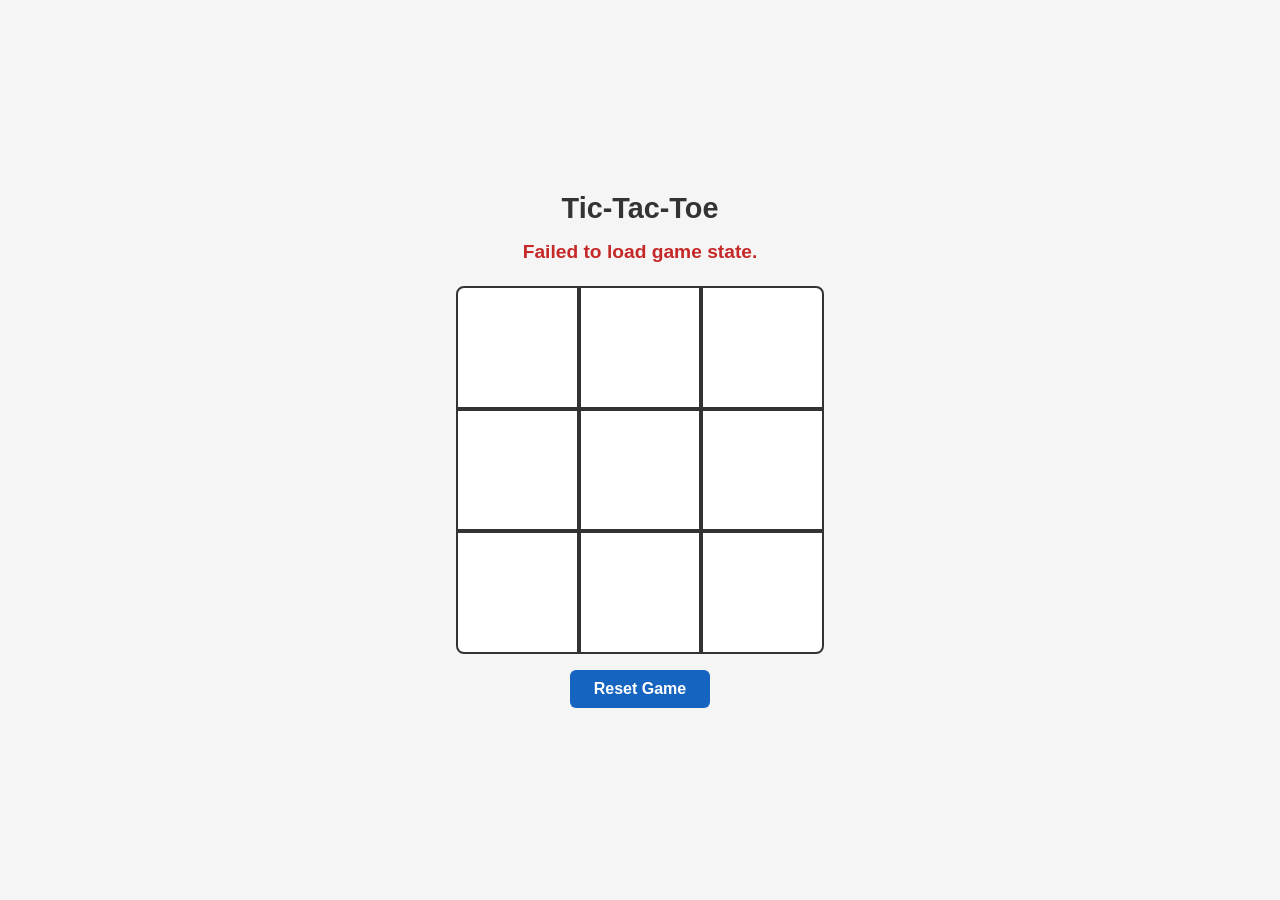
==== index.html @ e003f846 "second eval" ====
<!DOCTYPE html>
<html lang="en">
<head>
<meta charset="UTF-8">
<meta name="viewport" content="width=device-width, initial-scale=1.0">
<title>Tic Tac Toe</title>
<style>
  *, *::before, *::after { box-sizing: border-box; }
  body {
    font-family: -apple-system, BlinkMacSystemFont, "Segoe UI", Roboto, Helvetica, Arial, sans-serif;
    margin: 0;
    min-height: 100vh;
    display: flex;
    justify-content: center;
    align-items: center;
    background: #f5f5f5;
    color: #333;
  }
  .container {
    text-align: center;
    padding: 16px;
    max-width: 400px;
    width: 100%;
  }
  h1 {
    font-size: 1.8rem;
    margin: 0 0 16px 0;
  }
  #status {
    font-size: 1.2rem;
    margin-bottom: 16px;
    min-height: 1.5em;
    font-weight: 600;
  }
  #status.win { color: #2e7d32; }
  #status.draw { color: #e65100; }
  #status.error { color: #c62828; }
  .board {
    display: grid;
    grid-template-columns: repeat(3, 1fr);
    gap: 4px;
    background: #333;
    border: 2px solid #333;
    border-radius: 8px;
    overflow: hidden;
    margin-bottom: 16px;
  }
  .cell {
    aspect-ratio: 1;
    display: flex;
    align-items: center;
    justify-content: center;
    font-size: 2.5rem;
    font-weight: bold;
    background: #fff;
    border: none;
    cursor: pointer;
    transition: background 0.15s;
    padding: 0;
    color: #333;
    -webkit-tap-highlight-color: transparent;
  }
  .cell:hover:not(.taken):not(.game-over) { background: #e3f2fd; }
  .cell:active:not(.taken):not(.game-over) { background: #bbdefb; }
  .cell.taken { cursor: default; }
  .cell.game-over { cursor: default; }
  .cell.x { color: #1565c0; }
  .cell.o { color: #c62828; }
  #reset-btn {
    font-size: 1rem;
    padding: 10px 24px;
    background: #1565c0;
    color: #fff;
    border: none;
    border-radius: 6px;
    cursor: pointer;
    font-weight: 600;
    transition: background 0.15s;
  }
  #reset-btn:hover { background: #0d47a1; }
  #reset-btn:focus { outline: 2px solid #90caf9; }
  @media (max-width: 400px) {
    .cell { font-size: 2rem; }
    h1 { font-size: 1.5rem; }
  }
</style>
</head>
<body>
<div class="container">
  <h1>Tic-Tac-Toe</h1>
  <div id="status">Loading...</div>
  <div class="board" id="board">
    <button class="cell" data-index="0"></button>
    <button class="cell" data-index="1"></button>
    <button class="cell" data-index="2"></button>
    <button class="cell" data-index="3"></button>
    <button class="cell" data-index="4"></button>
    <button class="cell" data-index="5"></button>
    <button class="cell" data-index="6"></button>
    <button class="cell" data-index="7"></button>
    <button class="cell" data-index="8"></button>
  </div>
  <button id="reset-btn">Reset Game</button>
</div>
<script>
  const API_BASE = '';
  const cells = document.querySelectorAll('.cell');
  const statusEl = document.getElementById('status');
  const resetBtn = document.getElementById('reset-btn');
  let currentGameOver = false;

  async function fetchState() {
    try {
      const res = await fetch(API_BASE + '/state');
      if (!res.ok) throw new Error('HTTP ' + res.status);
      const state = await res.json();
      renderBoard(state);
    } catch (err) {
      statusEl.textContent = 'Failed to load game state.';
      statusEl.className = 'error';
    }
  }

  function renderBoard(state) {
    for (let i = 0; i < 9; i++) {
      const cell = cells[i];
      const row = Math.floor(i / 3);
      const col = i % 3;
      const mark = (state.board[row][col]).trim();
      cell.textContent = mark || '';
      cell.className = 'cell';
      if (mark) {
        cell.classList.add('taken');
        cell.classList.add(mark === 'X' ? 'x' : 'o');
      }
      if (state.gameOver) cell.classList.add('game-over');
    }

    currentGameOver = state.gameOver;

    if (state.winner) {
      statusEl.textContent = 'Player ' + state.winner + ' wins!';
      statusEl.className = 'win';
    } else if (state.gameOver) {
      statusEl.textContent = 'The game is a draw.';
      statusEl.className = 'draw';
    } else {
      statusEl.textContent = "Player " + state.currentPlayer + "'s turn";
      statusEl.className = '';
    }
  }

  async function makeMove(index) {
    if (currentGameOver) return;
    try {
      const res = await fetch(API_BASE + '/move', {
        method: 'POST',
        headers: { 'Content-Type': 'application/json' },
        body: JSON.stringify({ cell: index })
      });
      const state = await res.json();
      renderBoard(state);
      if (!res.ok) {
        if (state.error) {
          statusEl.textContent = state.error;
        } else {
          statusEl.textContent = 'Invalid move';
        }
        statusEl.className = 'error';
      }
    } catch (err) {
      statusEl.textContent = 'Network error.';
      statusEl.className = 'error';
    }
  }

  async function resetGame() {
    try {
      const res = await fetch(API_BASE + '/reset', { method: 'POST' });
      const state = await res.json();
      renderBoard(state);
    } catch (err) {
      statusEl.textContent = 'Failed to reset game.';
      statusEl.className = 'error';
    }
  }

  cells.forEach(function(cell) {
    cell.addEventListener('click', function() {
      var index = parseInt(cell.dataset.index);
      makeMove(index);
    });
  });

  resetBtn.addEventListener('click', resetGame);

  // Load initial state
  fetchState();
</script>
</body>
</html>
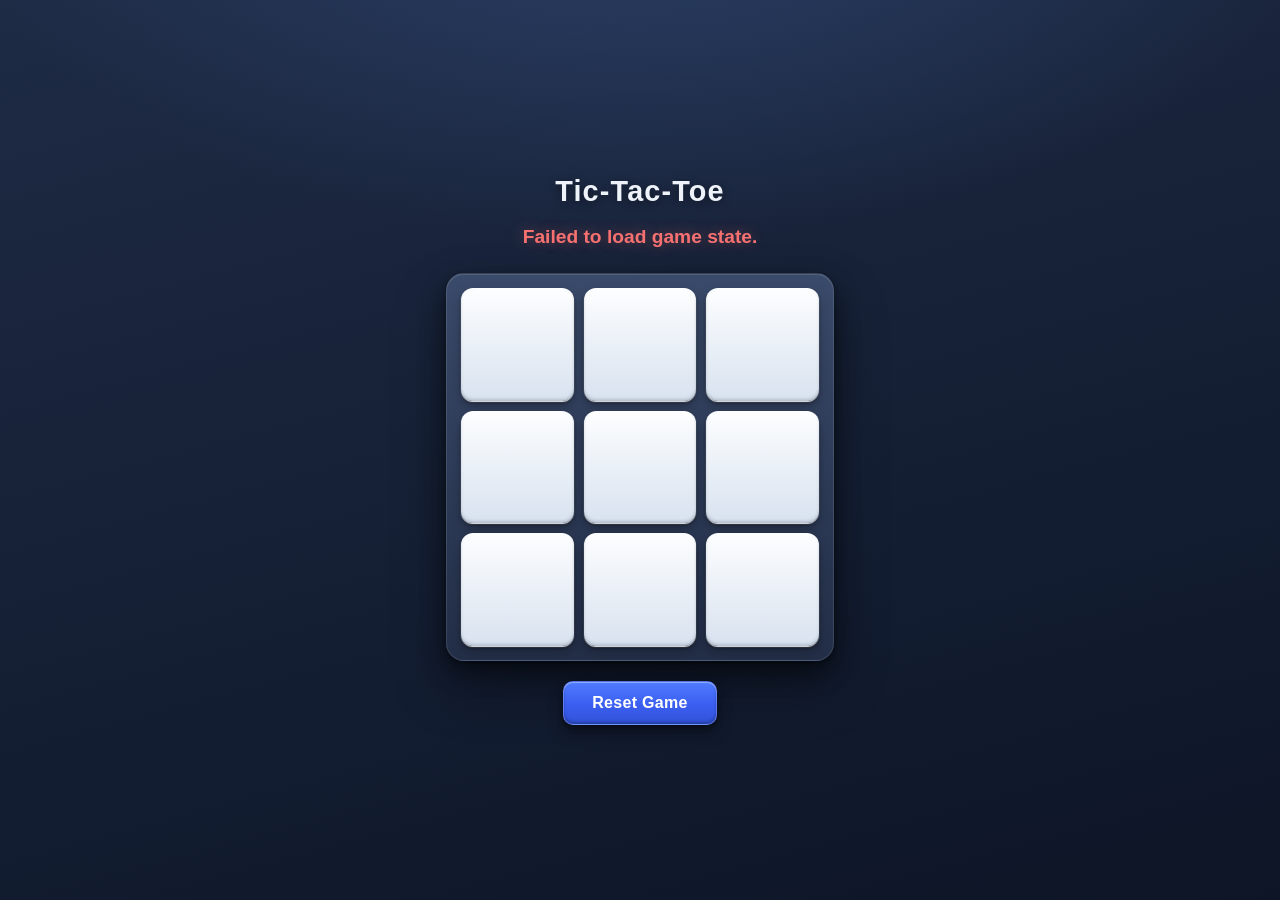
==== commit 2a54fe3d: "third" ====
--- a/index.html
+++ b/index.html
@@ -4,86 +4,7 @@
 <meta charset="UTF-8">
 <meta name="viewport" content="width=device-width, initial-scale=1.0">
 <title>Tic Tac Toe</title>
-<style>
-  *, *::before, *::after { box-sizing: border-box; }
-  body {
-    font-family: -apple-system, BlinkMacSystemFont, "Segoe UI", Roboto, Helvetica, Arial, sans-serif;
-    margin: 0;
-    min-height: 100vh;
-    display: flex;
-    justify-content: center;
-    align-items: center;
-    background: #f5f5f5;
-    color: #333;
-  }
-  .container {
-    text-align: center;
-    padding: 16px;
-    max-width: 400px;
-    width: 100%;
-  }
-  h1 {
-    font-size: 1.8rem;
-    margin: 0 0 16px 0;
-  }
-  #status {
-    font-size: 1.2rem;
-    margin-bottom: 16px;
-    min-height: 1.5em;
-    font-weight: 600;
-  }
-  #status.win { color: #2e7d32; }
-  #status.draw { color: #e65100; }
-  #status.error { color: #c62828; }
-  .board {
-    display: grid;
-    grid-template-columns: repeat(3, 1fr);
-    gap: 4px;
-    background: #333;
-    border: 2px solid #333;
-    border-radius: 8px;
-    overflow: hidden;
-    margin-bottom: 16px;
-  }
-  .cell {
-    aspect-ratio: 1;
-    display: flex;
-    align-items: center;
-    justify-content: center;
-    font-size: 2.5rem;
-    font-weight: bold;
-    background: #fff;
-    border: none;
-    cursor: pointer;
-    transition: background 0.15s;
-    padding: 0;
-    color: #333;
-    -webkit-tap-highlight-color: transparent;
-  }
-  .cell:hover:not(.taken):not(.game-over) { background: #e3f2fd; }
-  .cell:active:not(.taken):not(.game-over) { background: #bbdefb; }
-  .cell.taken { cursor: default; }
-  .cell.game-over { cursor: default; }
-  .cell.x { color: #1565c0; }
-  .cell.o { color: #c62828; }
-  #reset-btn {
-    font-size: 1rem;
-    padding: 10px 24px;
-    background: #1565c0;
-    color: #fff;
-    border: none;
-    border-radius: 6px;
-    cursor: pointer;
-    font-weight: 600;
-    transition: background 0.15s;
-  }
-  #reset-btn:hover { background: #0d47a1; }
-  #reset-btn:focus { outline: 2px solid #90caf9; }
-  @media (max-width: 400px) {
-    .cell { font-size: 2rem; }
-    h1 { font-size: 1.5rem; }
-  }
-</style>
+<link rel="stylesheet" href="style.css">
 </head>
 <body>
 <div class="container">
--- a/style.css
+++ b/style.css
@@ -0,0 +1,184 @@
+:root {
+  --bg-1: #0d1526;
+  --bg-2: #1e2b45;
+  --panel-1: #3a4a6a;
+  --panel-2: #232f48;
+  --cell-top: #fdfeff;
+  --cell-bottom: #d8e2ef;
+  --ink: #eef2f9;
+  --dim: #9fb0c9;
+  --x-color: #1d4ed8;
+  --o-color: #e11d48;
+  --win: #4ade80;
+  --draw: #fbbf24;
+  --error: #f87171;
+  --accent: #60a5fa;
+  --raised-shadow: 0 1px 1px rgba(255, 255, 255, 0.9), inset 0 -2px 3px rgba(31, 45, 70, 0.18), 0 2px 3px rgba(0, 0, 0, 0.4), 0 6px 12px rgba(0, 0, 0, 0.25);
+  --sunk-shadow: inset 0 2px 4px rgba(31, 45, 70, 0.22), inset 0 -1px 1px rgba(255, 255, 255, 0.55), 0 1px 2px rgba(0, 0, 0, 0.3);
+}
+
+*, *::before, *::after { box-sizing: border-box; }
+body {
+  font-family: -apple-system, BlinkMacSystemFont, "Segoe UI", Roboto, Helvetica, Arial, sans-serif;
+  margin: 0;
+  min-height: 100vh;
+  display: flex;
+  justify-content: center;
+  align-items: center;
+  padding: 16px;
+  background:
+    radial-gradient(1100px 560px at 50% -12%, #2b3f66 0%, rgba(43, 63, 102, 0) 62%),
+    linear-gradient(165deg, var(--bg-2) 0%, var(--bg-1) 100%);
+  color: var(--ink);
+}
+
+.container {
+  text-align: center;
+  padding: 16px;
+  max-width: 420px;
+  width: 100%;
+}
+
+h1 {
+  font-size: 1.8rem;
+  margin: 0 0 18px 0;
+  letter-spacing: 0.04em;
+  text-shadow: 0 2px 10px rgba(0, 0, 0, 0.45);
+}
+
+#status {
+  font-size: 1.2rem;
+  margin-bottom: 18px;
+  min-height: 1.5em;
+  font-weight: 600;
+  color: var(--ink);
+}
+#status.win { color: var(--win); text-shadow: 0 0 14px rgba(74, 222, 128, 0.35); }
+#status.draw { color: var(--draw); text-shadow: 0 0 14px rgba(251, 191, 36, 0.35); }
+#status.error { color: var(--error); text-shadow: 0 0 14px rgba(248, 113, 113, 0.4); }
+
+.board {
+  display: grid;
+  grid-template-columns: repeat(3, 1fr);
+  gap: 10px;
+  padding: 14px;
+  margin-bottom: 20px;
+  background: linear-gradient(180deg, var(--panel-1) 0%, var(--panel-2) 100%);
+  border: 1px solid rgba(255, 255, 255, 0.1);
+  border-radius: 18px;
+  box-shadow:
+    inset 0 1px 0 rgba(255, 255, 255, 0.12),
+    0 2px 4px rgba(0, 0, 0, 0.35),
+    0 10px 24px rgba(0, 0, 0, 0.45),
+    0 26px 52px rgba(0, 0, 0, 0.35);
+}
+
+.cell {
+  aspect-ratio: 1;
+  display: flex;
+  align-items: center;
+  justify-content: center;
+  font-size: 2.6rem;
+  font-weight: bold;
+  background: linear-gradient(180deg, var(--cell-top) 0%, var(--cell-bottom) 100%);
+  border: none;
+  border-radius: 12px;
+  cursor: pointer;
+  padding: 0;
+  color: #1c2a42;
+  -webkit-tap-highlight-color: transparent;
+  box-shadow: var(--raised-shadow);
+  transform: translateY(0);
+  transition: transform 0.12s ease, box-shadow 0.12s ease, background 0.12s ease;
+}
+
+.cell:hover:not(.taken):not(.game-over) {
+  background: linear-gradient(180deg, #ffffff 0%, #e9effa 100%);
+  transform: translateY(-2px);
+  box-shadow:
+    inset 0 1px 1px rgba(255, 255, 255, 0.95),
+    inset 0 -2px 3px rgba(31, 45, 70, 0.14),
+    0 3px 4px rgba(0, 0, 0, 0.42),
+    0 10px 18px rgba(0, 0, 0, 0.3);
+}
+
+.cell:active:not(.taken):not(.game-over) {
+  transform: translateY(1px);
+  box-shadow: var(--sunk-shadow);
+}
+
+.cell.taken {
+  cursor: default;
+  transform: translateY(1px);
+  box-shadow: var(--sunk-shadow);
+}
+
+.cell.game-over { cursor: default; }
+.cell.game-over:not(.taken) { opacity: 0.8; }
+
+.cell.x {
+  color: var(--x-color);
+  text-shadow: 0 1px 0 rgba(255, 255, 255, 0.7), 0 3px 8px rgba(29, 78, 216, 0.4);
+}
+.cell.o {
+  color: var(--o-color);
+  text-shadow: 0 1px 0 rgba(255, 255, 255, 0.7), 0 3px 8px rgba(225, 29, 72, 0.4);
+}
+
+#reset-btn {
+  font-size: 1rem;
+  padding: 12px 28px;
+  background: linear-gradient(180deg, #4f7cff 0%, #3b5ef0 55%, #3152d8 100%);
+  color: #fff;
+  border: 1px solid rgba(255, 255, 255, 0.18);
+  border-radius: 10px;
+  cursor: pointer;
+  font-weight: 600;
+  letter-spacing: 0.02em;
+  box-shadow:
+    inset 0 1px 0 rgba(255, 255, 255, 0.35),
+    inset 0 -2px 3px rgba(0, 0, 0, 0.25),
+    0 3px 6px rgba(0, 0, 0, 0.4),
+    0 8px 16px rgba(0, 0, 0, 0.3);
+  transform: translateY(0);
+  transition: transform 0.12s ease, box-shadow 0.12s ease, background 0.12s ease;
+}
+#reset-btn:hover {
+  background: linear-gradient(180deg, #5d86ff 0%, #4a6afa 55%, #3a5ae6 100%);
+  transform: translateY(-1px);
+  box-shadow:
+    inset 0 1px 0 rgba(255, 255, 255, 0.4),
+    inset 0 -2px 3px rgba(0, 0, 0, 0.22),
+    0 4px 8px rgba(0, 0, 0, 0.45),
+    0 12px 22px rgba(0, 0, 0, 0.32);
+}
+#reset-btn:active {
+  transform: translateY(1px);
+  box-shadow: inset 0 2px 5px rgba(0, 0, 0, 0.35), 0 1px 2px rgba(0, 0, 0, 0.4);
+}
+
+#reset-btn:focus { outline: 2px solid var(--accent); outline-offset: 2px; }
+.cell:focus-visible {
+  outline: 3px solid var(--accent);
+  outline-offset: 2px;
+  background: linear-gradient(180deg, #ffffff 0%, #e9effa 100%);
+}
+
+@media (max-width: 420px) {
+  .container { padding: 8px; }
+  .board { gap: 8px; padding: 10px; border-radius: 14px; }
+  .cell { font-size: 2rem; border-radius: 10px; }
+  h1 { font-size: 1.5rem; }
+}
+
+@media (prefers-reduced-motion: reduce) {
+  *, *::before, *::after {
+    transition-duration: 0.01ms !important;
+    animation-duration: 0.01ms !important;
+    animation-iteration-count: 1 !important;
+  }
+  .cell:hover:not(.taken):not(.game-over),
+  #reset-btn:hover {
+    transform: none;
+  }
+}
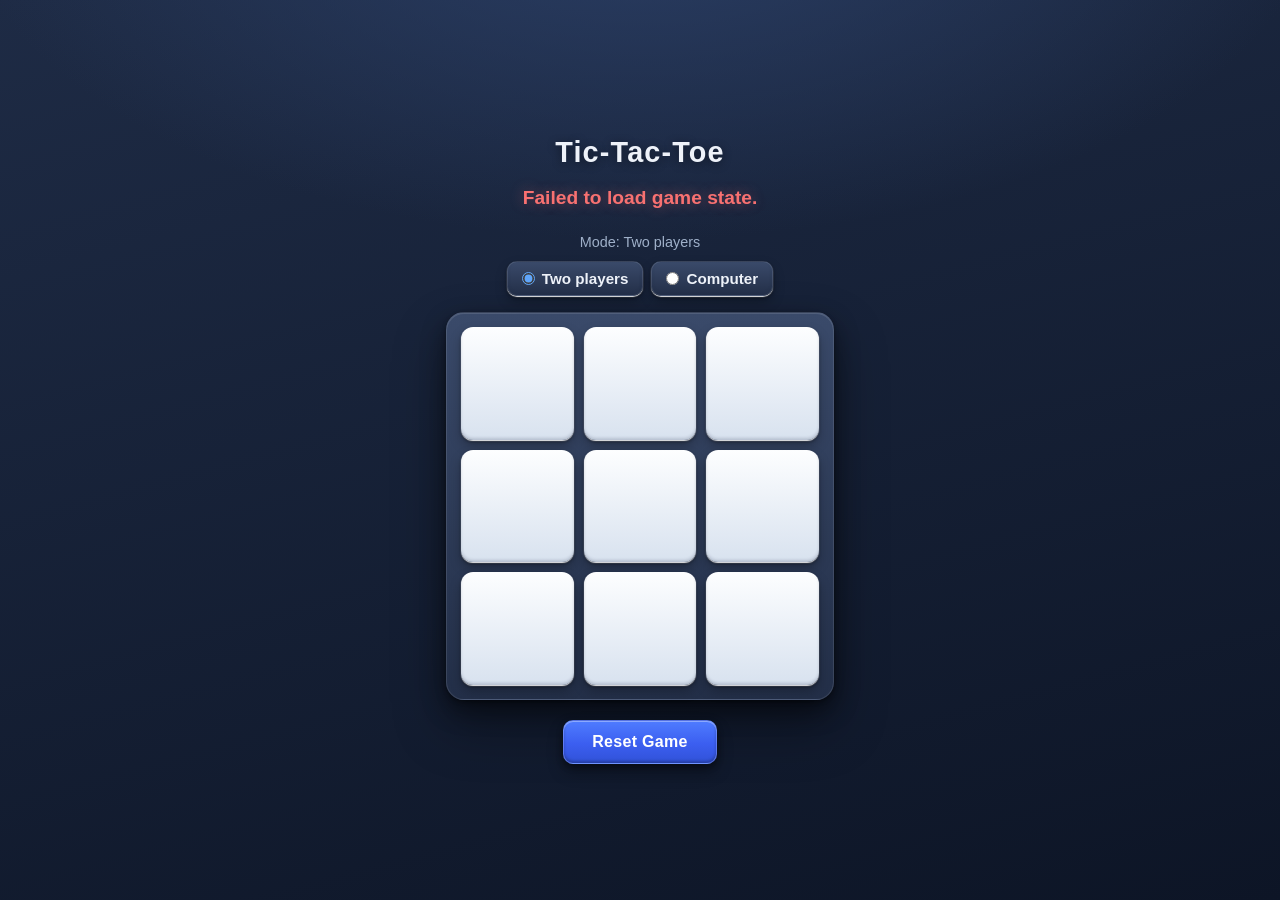
==== commit c98277eb: "fourth" ====
--- a/index.html
+++ b/index.html
@@ -10,6 +10,17 @@
 <div class="container">
   <h1>Tic-Tac-Toe</h1>
   <div id="status">Loading...</div>
+  <div id="mode-display">Mode: Two players</div>
+  <div class="mode-selector" id="mode-selector" role="radiogroup" aria-label="Game mode">
+    <label class="mode-option">
+      <input type="radio" name="mode" value="two-player" checked>
+      <span>Two players</span>
+    </label>
+    <label class="mode-option">
+      <input type="radio" name="mode" value="computer">
+      <span>Computer</span>
+    </label>
+  </div>
   <div class="board" id="board">
     <button class="cell" data-index="0"></button>
     <button class="cell" data-index="1"></button>
@@ -28,7 +39,11 @@
   const cells = document.querySelectorAll('.cell');
   const statusEl = document.getElementById('status');
   const resetBtn = document.getElementById('reset-btn');
+  const modeRadios = document.querySelectorAll('input[name="mode"]');
+  const modeDisplayEl = document.getElementById('mode-display');
   let currentGameOver = false;
+  let currentMode = 'two-player';
+  let moveInFlight = false;
 
   async function fetchState() {
     try {
@@ -59,6 +74,18 @@
 
     currentGameOver = state.gameOver;
 
+    // Sync the mode readout and selector with the server's active mode, so a
+    // page refresh restores the selected mode from GET /state (AC-7).
+    const activeMode = (state.mode === 'computer') ? 'computer' : 'two-player';
+    currentMode = activeMode;
+    modeDisplayEl.textContent = activeMode === 'computer' ? 'Mode: Computer' : 'Mode: Two players';
+    modeRadios.forEach(function(radio) {
+      const selected = (radio.value === activeMode);
+      radio.checked = selected;
+      const label = radio.closest('label');
+      if (label) label.classList.toggle('selected', selected);
+    });
+
     if (state.winner) {
       statusEl.textContent = 'Player ' + state.winner + ' wins!';
       statusEl.className = 'win';
@@ -72,7 +99,8 @@
   }
 
   async function makeMove(index) {
-    if (currentGameOver) return;
+    if (currentGameOver || moveInFlight) return;
+    moveInFlight = true;
     try {
       const res = await fetch(API_BASE + '/move', {
         method: 'POST',
@@ -91,6 +119,29 @@
       }
     } catch (err) {
       statusEl.textContent = 'Network error.';
+      statusEl.className = 'error';
+    } finally {
+      moveInFlight = false;
+    }
+  }
+
+  async function setMode(mode) {
+    if (moveInFlight) return;
+    if (mode === currentMode) return; // selecting the active mode: no effect
+    try {
+      const res = await fetch(API_BASE + '/mode', {
+        method: 'POST',
+        headers: { 'Content-Type': 'application/json' },
+        body: JSON.stringify({ mode: mode })
+      });
+      const state = await res.json();
+      renderBoard(state);
+      if (!res.ok && state.error) {
+        statusEl.textContent = state.error;
+        statusEl.className = 'error';
+      }
+    } catch (err) {
+      statusEl.textContent = 'Failed to change game mode.';
       statusEl.className = 'error';
     }
   }
@@ -113,6 +164,12 @@
     });
   });
 
+  modeRadios.forEach(function(radio) {
+    radio.addEventListener('change', function() {
+      setMode(radio.value);
+    });
+  });
+
   resetBtn.addEventListener('click', resetGame);
 
   // Load initial state
--- a/style.css
+++ b/style.css
@@ -57,6 +57,63 @@
 #status.draw { color: var(--draw); text-shadow: 0 0 14px rgba(251, 191, 36, 0.35); }
 #status.error { color: var(--error); text-shadow: 0 0 14px rgba(248, 113, 113, 0.4); }
 
+#mode-display {
+  font-size: 0.9rem;
+  color: var(--dim);
+  margin-bottom: 10px;
+  min-height: 1.2em;
+}
+
+.mode-selector {
+  display: flex;
+  justify-content: center;
+  gap: 8px;
+  margin-bottom: 16px;
+}
+
+.mode-option {
+  display: inline-flex;
+  align-items: center;
+  gap: 7px;
+  padding: 8px 14px;
+  font-size: 0.95rem;
+  font-weight: 600;
+  color: var(--ink);
+  background: linear-gradient(180deg, var(--panel-1) 0%, var(--panel-2) 100%);
+  border: 1px solid rgba(255, 255, 255, 0.1);
+  border-radius: 10px;
+  cursor: pointer;
+  user-select: none;
+  -webkit-tap-highlight-color: transparent;
+  box-shadow: var(--raised-shadow);
+  transition: transform 0.12s ease, box-shadow 0.12s ease, background 0.12s ease;
+}
+
+.mode-option:hover {
+  transform: translateY(-1px);
+}
+
+.mode-option.selected {
+  background: linear-gradient(180deg, #4f7cff 0%, #3b5ef0 55%, #3152d8 100%);
+  color: #fff;
+  border-color: rgba(255, 255, 255, 0.25);
+  box-shadow:
+    inset 0 1px 0 rgba(255, 255, 255, 0.35),
+    inset 0 -2px 3px rgba(0, 0, 0, 0.25),
+    0 3px 6px rgba(0, 0, 0, 0.4);
+}
+
+.mode-option input[type="radio"] {
+  accent-color: var(--accent);
+  cursor: pointer;
+  margin: 0;
+}
+
+.mode-option:focus-within {
+  outline: 2px solid var(--accent);
+  outline-offset: 2px;
+}
+
 .board {
   display: grid;
   grid-template-columns: repeat(3, 1fr);
